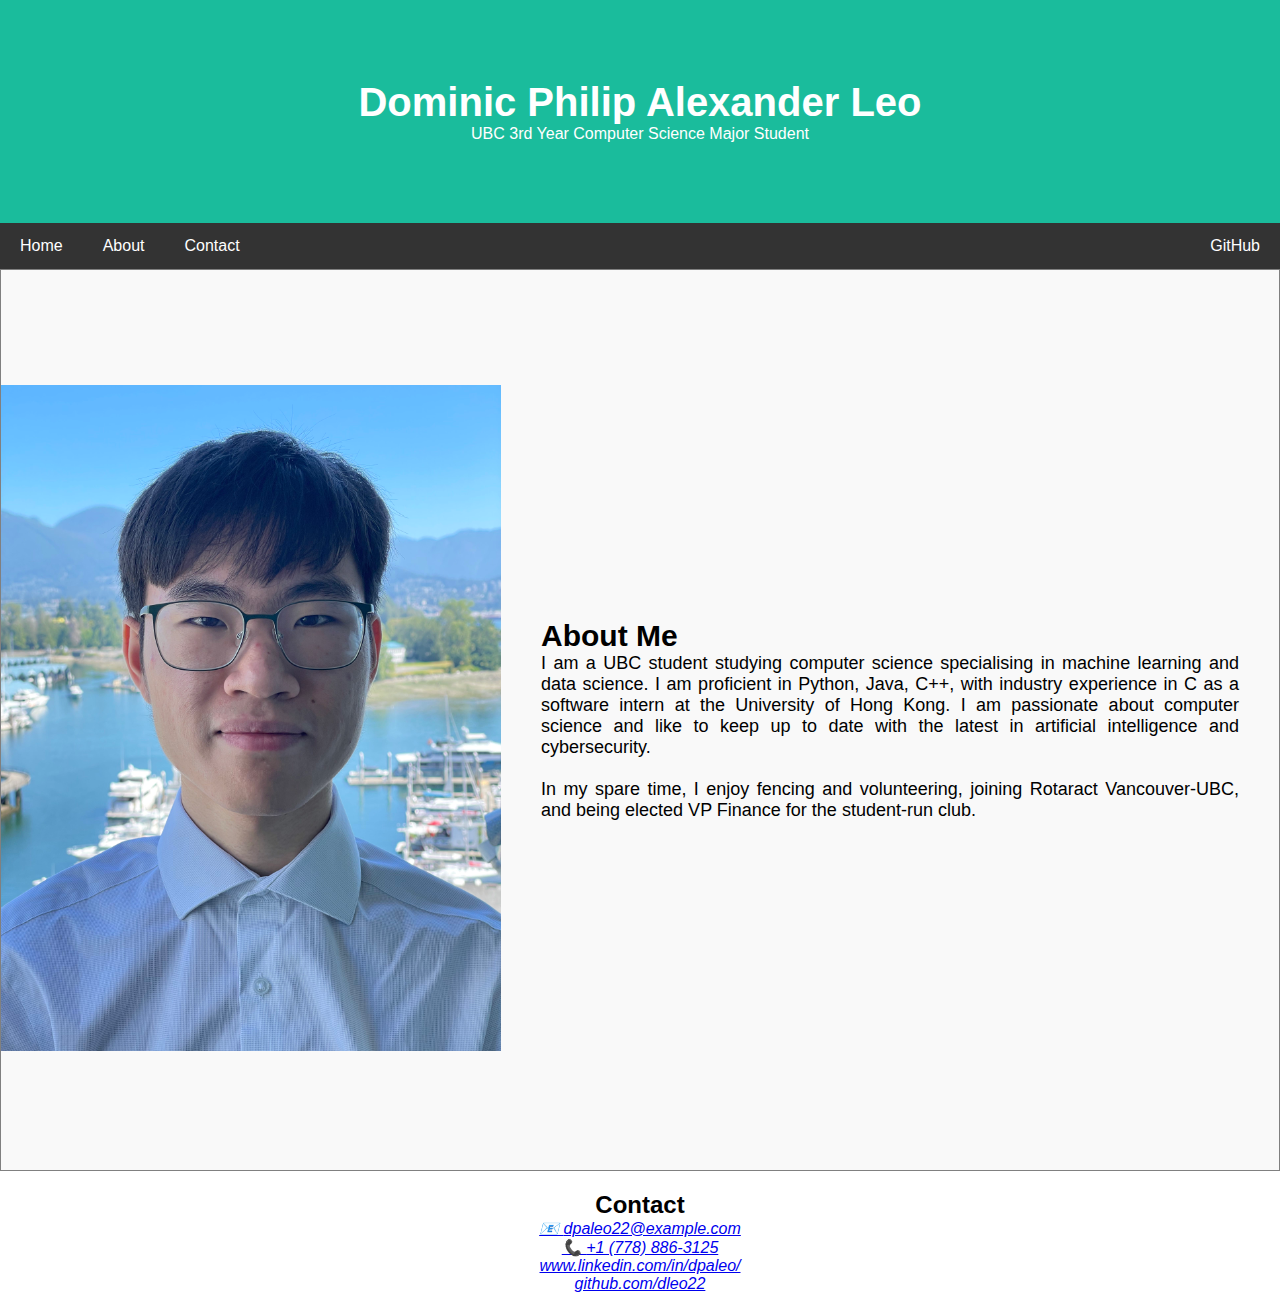
==== index.html @ ecbf02fa "tidied smooth scroll functionality" ====
<!DOCTYPE html>
<html lang="en">
<head>
<meta charset="UTF-8">
<meta name="viewport" content="width=device-width, initial-scale=1">
<style>
    body {
      font-family: Arial, Helvetica, sans-serif;
    }
</style>
<title>Dominic Leo - Home</title>
<link rel = "stylesheet", href = "styles/style.css">
</head>

<body>
<div class="header" id="home"> 
    <h1>Dominic Philip Alexander Leo</h1>
    <p>UBC 3rd Year Computer Science Major Student</p>
</div>

<div class="navbar">
    <a href="#home">Home</a>
    <a href="#about">About</a>
    <a href="#contact">Contact</a>
    <a href="https://github.com/dleo22" target="_blank" class="right"> GitHub</a>
</div>
<main>
    <section id = "about">
        <div class="column-left">
            
            <img src="images/cover_photo.jpg" width="500" height="">
        </div>
        <div class="column-right">
            <h1>About Me</h1>
            <p>I am a UBC student studying computer science specialising in machine learning and data science.
                I am proficient in Python, Java, C++, with industry experience in C as a software intern at the University of Hong Kong.
                I am passionate about computer science and like to keep up to date with the latest in artificial intelligence and cybersecurity.
                </br></br>
                In my spare time, I enjoy fencing and volunteering, joining Rotaract Vancouver-UBC, and being elected VP Finance for the student-run club.
            </p>
        </div>
    
    </section>

    <div class="footer" id="contact">
        <h2>Contact</h2>
        <address>
            <a href="mailto:dpaleo22@example.com">dpaleo22@example.com</a><br />
            <a href="tel:+17788863125">+1 (778) 886‑3125</a><br />
            <a href="https://www.linkedin.com/in/dpaleo/">www.linkedin.com/in/dpaleo/</a><br />
            <a href="https://github.com/dleo22" class="right">github.com/dleo22</a>
          </address>
    </footer>
</main>
</body>
</html>
---- styles/style.css ----
*{
    padding: 0;
    margin: 0;
}

html{
    scroll-behavior: smooth;
}
    
section{
height: 100vh;
border: 1px solid grey;
display: flex;
justify-content: center;
align-items: center;
}

.header {
    padding: 80px; /* some padding */
    text-align: center; /* center the text */
    background: #1abc9c; /* green background */
    color: white; /* white text color */
    }
    
.header h1 {
font-size: 40px;
}

/* Style the top navigation bar */
.navbar {
    overflow: hidden; /* Hide overflow */
    background-color: #333; /* Dark background color */
}

/* Style the navigation bar links */
.navbar a {
    float: left; /* Make sure that the links stay side-by-side */
    display: block; /* Change the display to block, for responsive reasons (see below) */
    color: white; /* White text color */
    text-align: center; /* Center the text */
    padding: 14px 20px; /* Add some padding */
    text-decoration: none; /* Remove underline */
}

/* Right-aligned link */
.navbar a.right {
    float: right; /* Float a link to the right */
}

/* Change color on hover/mouse-over */
.navbar a:hover {
    background-color: #ddd; /* Grey background color */
    color: black; /* Black text color */
}

.Container{
margin-top: 10%
}

.Container img{
float:right
}

.Container h1{
margin-top: 3%;
}

.column-left{
    float: left;

}

.column-right{
    padding:40px;
    text-align: justify;
    text-justify: inter-word;
}

.column-right p{
    font-size: 18px;;
}

.column-right h1{
    font-size: 30px;
    
}

/* Clear floats after image containers */
.row::after {
    content: "";
    clear: both;
    display: table;
}

.footer{
    padding:20px;
    text-align: center;
    background-color: #ddd;
}

a[href^='mailto']::before {
    content: '📧 ';
    }
    
a[href^='tel']::before {
content: '📞 ';
}

#intro {
    background-color:rgb(255, 255, 255);
    }
    #about{
    background-color: rgb(249, 249, 249);
    }
    #contact{
    background-color: rgb(255, 255, 255);
    }
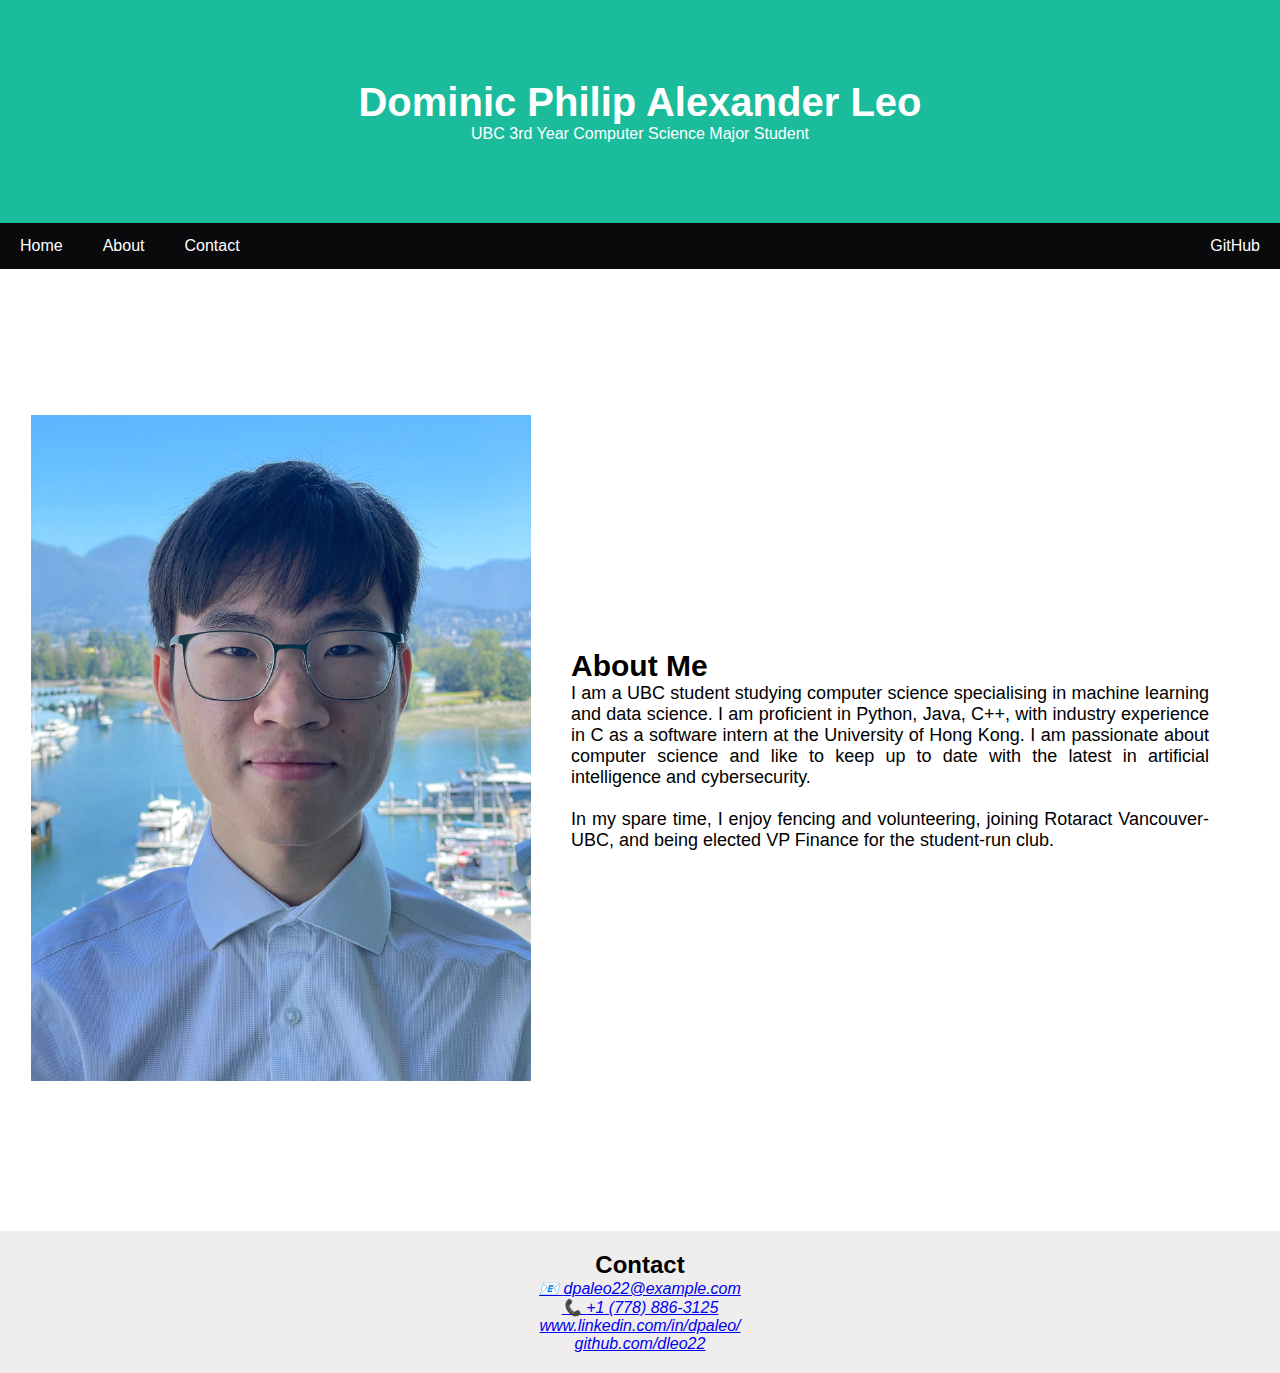
==== commit d97e47e2: "edited colour palette" ====
--- a/index.html
+++ b/index.html
@@ -24,6 +24,7 @@
     <a href="#contact">Contact</a>
     <a href="https://github.com/dleo22" target="_blank" class="right"> GitHub</a>
 </div>
+
 <main>
     <section id = "about">
         <div class="column-left">
--- a/styles/style.css
+++ b/styles/style.css
@@ -8,18 +8,19 @@
 }
     
 section{
-height: 100vh;
-border: 1px solid grey;
-display: flex;
-justify-content: center;
-align-items: center;
+    height: 100vh;
+    border: 1px solid grey;
+    display: flex;
+    justify-content: center;
+    align-items: center;
+    padding:30px;
 }
 
 .header {
-    padding: 80px; /* some padding */
-    text-align: center; /* center the text */
-    background: #1abc9c; /* green background */
-    color: white; /* white text color */
+    padding: 80px;
+    text-align: center;
+    background: #1abc9c;
+    color: white;
     }
     
 .header h1 {
@@ -29,7 +30,7 @@
 /* Style the top navigation bar */
 .navbar {
     overflow: hidden; /* Hide overflow */
-    background-color: #333; /* Dark background color */
+    background-color: #0A090C; /* Dark background color */
 }
 
 /* Style the navigation bar links */
@@ -53,21 +54,8 @@
     color: black; /* Black text color */
 }
 
-.Container{
-margin-top: 10%
-}
-
-.Container img{
-float:right
-}
-
-.Container h1{
-margin-top: 3%;
-}
-
 .column-left{
     float: left;
-
 }
 
 .column-right{
@@ -95,7 +83,6 @@
 .footer{
     padding:20px;
     text-align: center;
-    background-color: #ddd;
 }
 
 a[href^='mailto']::before {
@@ -106,12 +93,10 @@
 content: '📞 ';
 }
 
-#intro {
-    background-color:rgb(255, 255, 255);
-    }
-    #about{
-    background-color: rgb(249, 249, 249);
-    }
-    #contact{
-    background-color: rgb(255, 255, 255);
-    }+#about{
+    background-color: f0edee;
+    border: 1px solid white;
+}
+#contact{
+    background-color: #f0edee;
+}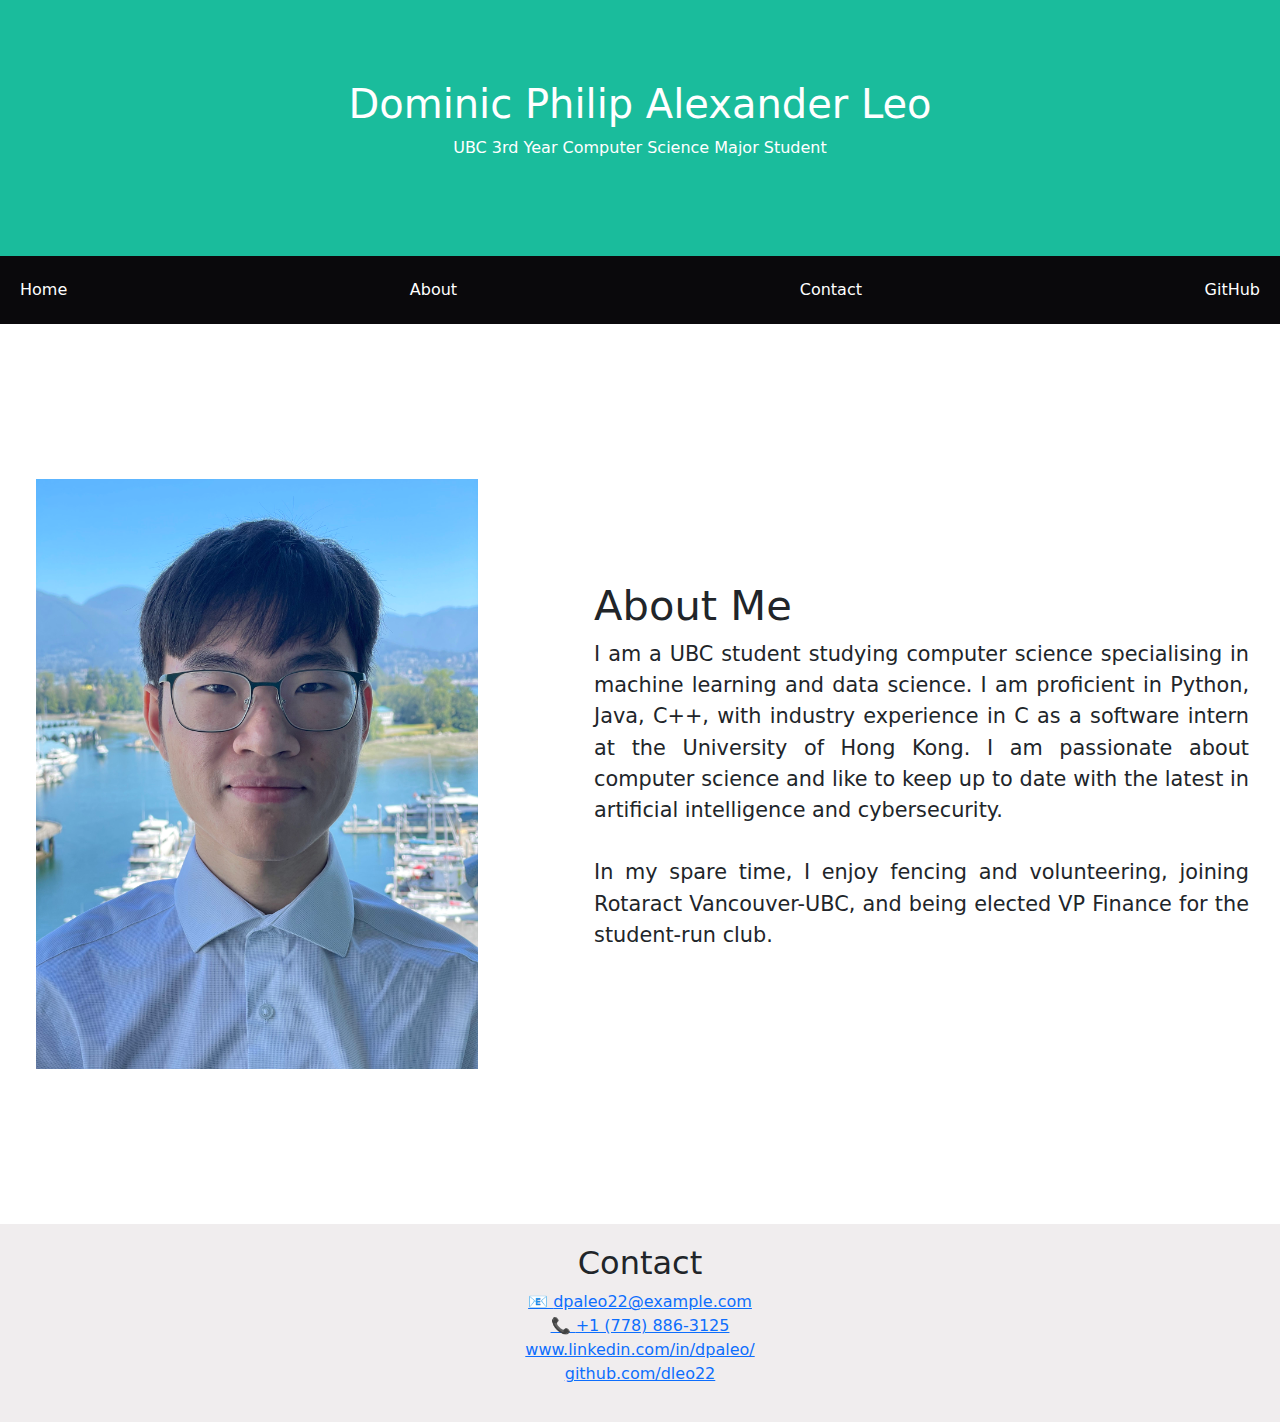
==== commit 50bc38ec: "added bootstrap css" ====
--- a/index.html
+++ b/index.html
@@ -9,6 +9,7 @@
     }
 </style>
 <title>Dominic Leo - Home</title>
+<link href="https://cdn.jsdelivr.net/npm/bootstrap@5.3.3/dist/css/bootstrap.min.css" rel="stylesheet" integrity="sha384-QWTKZyjpPEjISv5WaRU9OFeRpok6YctnYmDr5pNlyT2bRjXh0JMhjY6hW+ALEwIH" crossorigin="anonymous">
 <link rel = "stylesheet", href = "styles/style.css">
 </head>
 
@@ -28,8 +29,7 @@
 <main>
     <section id = "about">
         <div class="column-left">
-            
-            <img src="images/cover_photo.jpg" width="500" height="">
+            <img src="images/cover_photo.jpg" style="max-width:80%;height:auto;">
         </div>
         <div class="column-right">
             <h1>About Me</h1>
@@ -48,8 +48,8 @@
         <address>
             <a href="mailto:dpaleo22@example.com">dpaleo22@example.com</a><br />
             <a href="tel:+17788863125">+1 (778) 886‑3125</a><br />
-            <a href="https://www.linkedin.com/in/dpaleo/">www.linkedin.com/in/dpaleo/</a><br />
-            <a href="https://github.com/dleo22" class="right">github.com/dleo22</a>
+            <a href="https://www.linkedin.com/in/dpaleo/" target="_blank">www.linkedin.com/in/dpaleo/</a><br />
+            <a href="https://github.com/dleo22" class="right" target="_blank">github.com/dleo22</a>
           </address>
     </footer>
 </main>
--- a/styles/style.css
+++ b/styles/style.css
@@ -55,22 +55,22 @@
 }
 
 .column-left{
-    float: left;
+    padding:5px;
+    /* float: left; */
 }
 
 .column-right{
-    padding:40px;
+    /* padding:40px; */
     text-align: justify;
     text-justify: inter-word;
 }
 
 .column-right p{
-    font-size: 18px;;
+    font-size: calc(8px + 1vw);
 }
 
 .column-right h1{
-    font-size: 30px;
-    
+    font-size: calc(16px + 2vw);
 }
 
 /* Clear floats after image containers */
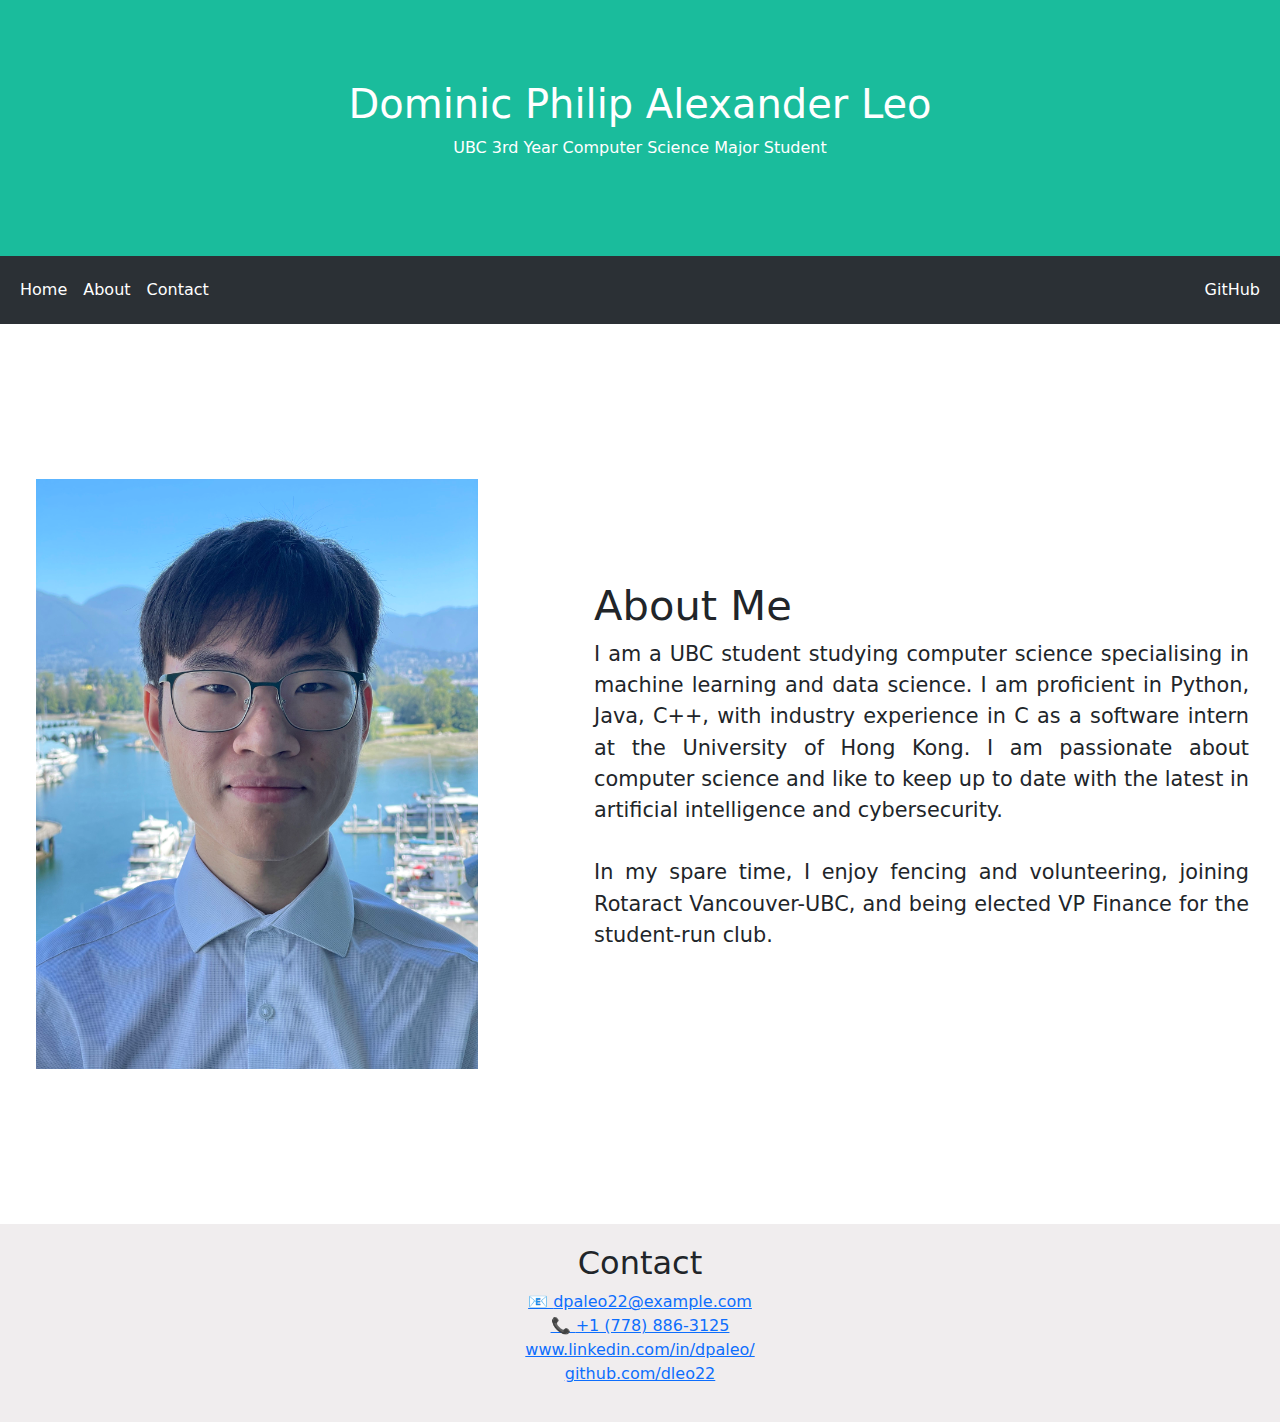
==== commit 28731235: "added bootstrap navbar" ====
--- a/index.html
+++ b/index.html
@@ -19,12 +19,33 @@
     <p>UBC 3rd Year Computer Science Major Student</p>
 </div>
 
-<div class="navbar">
+<!-- <div class="navbar">
     <a href="#home">Home</a>
     <a href="#about">About</a>
     <a href="#contact">Contact</a>
     <a href="https://github.com/dleo22" target="_blank" class="right"> GitHub</a>
-</div>
+</div> -->
+
+<nav class="navbar navbar-expand-lg bg-body-tertiary" data-bs-theme="dark">
+    <div class="container-fluid">
+      <button class="navbar-toggler" type="button" data-bs-toggle="collapse" data-bs-target="#navbarNavAltMarkup" aria-controls="navbarNavAltMarkup" aria-expanded="false" aria-label="Toggle navigation">
+        <span class="navbar-toggler-icon"></span>
+      </button>
+      <div class="collapse navbar-collapse" id="navbarNavAltMarkup">
+        <div class="navbar-nav">
+          <a class="nav-link active" aria-current="page" href="#home">Home</a>
+          <a class="nav-link" href="#about">About</a>
+          <a class="nav-link" href="#contact">Contact</a>
+        </div>
+    </div>
+    <div class="navbar-collapse collapse w-100 order-3 dual-collapse2">
+        <ul class="navbar-nav ms-auto">
+            <li class="nav-item">
+                <a class="nav-link" href="https://github.com/dleo22" target="_blank">GitHub</a>
+            </li>
+        </ul>
+    </div>
+</nav>
 
 <main>
     <section id = "about">
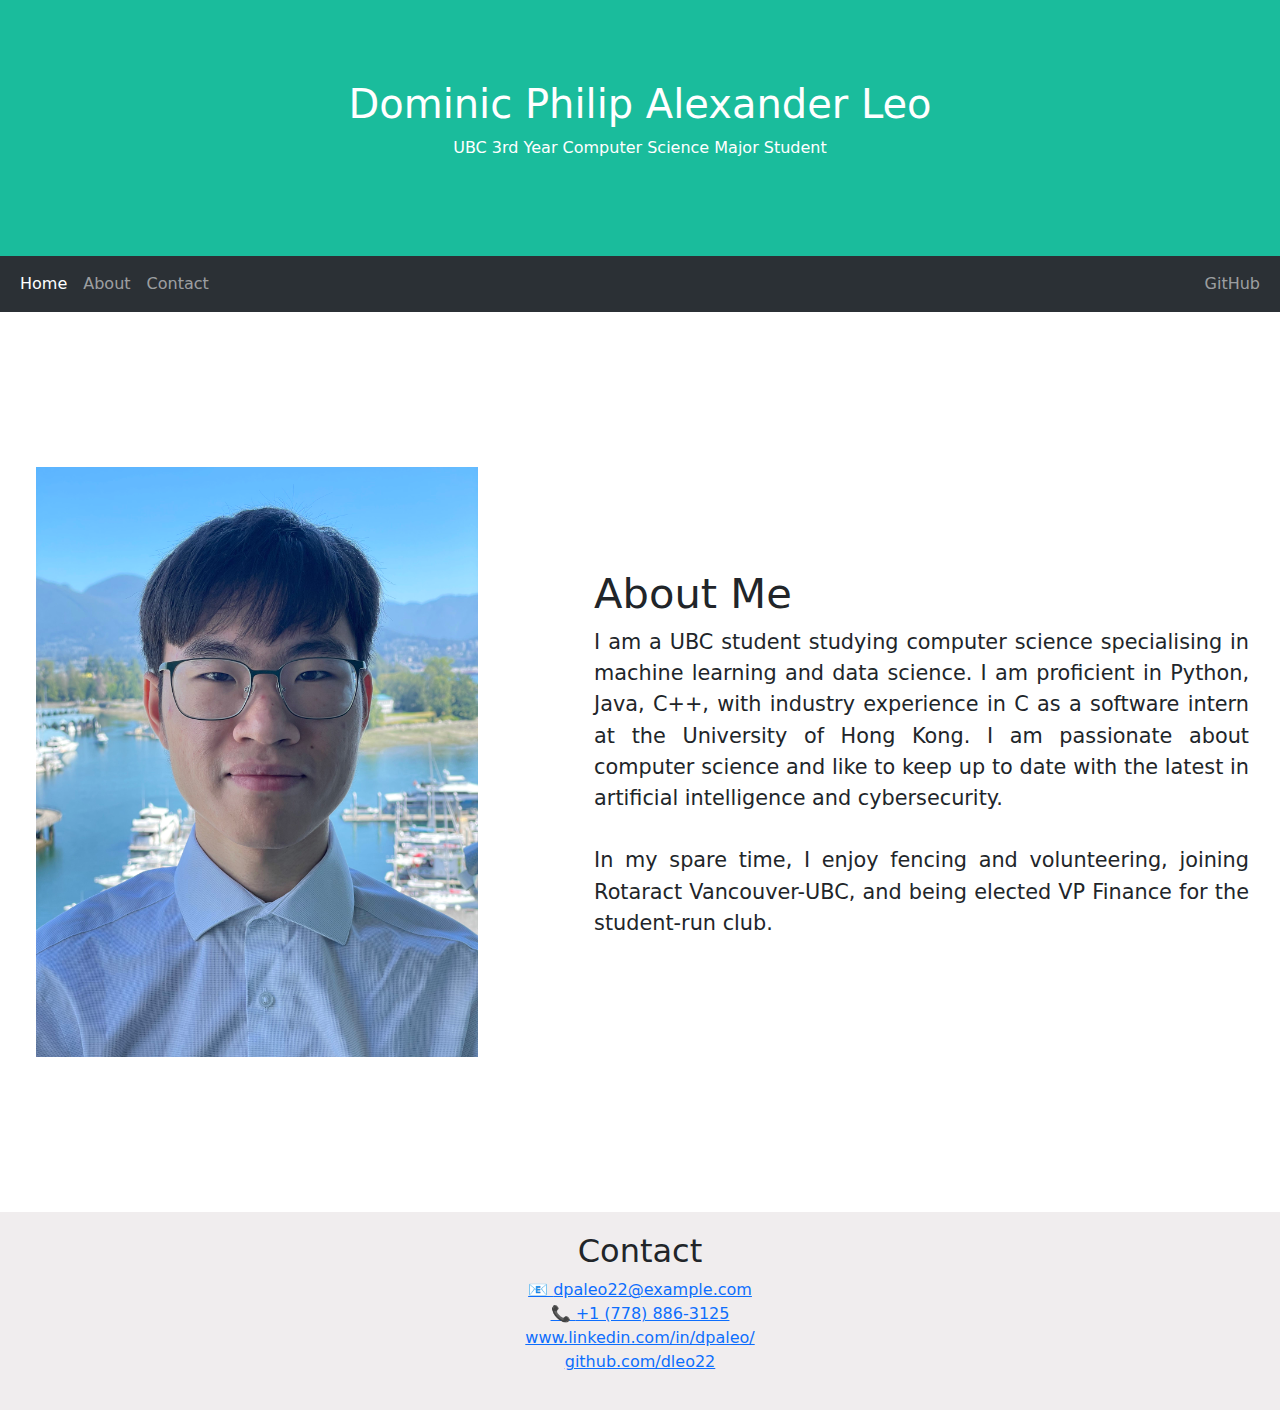
==== commit 3187e4a7: "fixed collapsing navbar" ====
--- a/index.html
+++ b/index.html
@@ -18,13 +18,6 @@
     <h1>Dominic Philip Alexander Leo</h1>
     <p>UBC 3rd Year Computer Science Major Student</p>
 </div>
-
-<!-- <div class="navbar">
-    <a href="#home">Home</a>
-    <a href="#about">About</a>
-    <a href="#contact">Contact</a>
-    <a href="https://github.com/dleo22" target="_blank" class="right"> GitHub</a>
-</div> -->
 
 <nav class="navbar navbar-expand-lg bg-body-tertiary" data-bs-theme="dark">
     <div class="container-fluid">
@@ -74,5 +67,6 @@
           </address>
     </footer>
 </main>
+<script src="https://cdn.jsdelivr.net/npm/bootstrap@5.3.3/dist/js/bootstrap.bundle.min.js" integrity="sha384-YvpcrYf0tY3lHB60NNkmXc5s9fDVZLESaAA55NDzOxhy9GkcIdslK1eN7N6jIeHz" crossorigin="anonymous"></script>
 </body>
 </html>--- a/styles/style.css
+++ b/styles/style.css
@@ -25,33 +25,6 @@
     
 .header h1 {
 font-size: 40px;
-}
-
-/* Style the top navigation bar */
-.navbar {
-    overflow: hidden; /* Hide overflow */
-    background-color: #0A090C; /* Dark background color */
-}
-
-/* Style the navigation bar links */
-.navbar a {
-    float: left; /* Make sure that the links stay side-by-side */
-    display: block; /* Change the display to block, for responsive reasons (see below) */
-    color: white; /* White text color */
-    text-align: center; /* Center the text */
-    padding: 14px 20px; /* Add some padding */
-    text-decoration: none; /* Remove underline */
-}
-
-/* Right-aligned link */
-.navbar a.right {
-    float: right; /* Float a link to the right */
-}
-
-/* Change color on hover/mouse-over */
-.navbar a:hover {
-    background-color: #ddd; /* Grey background color */
-    color: black; /* Black text color */
 }
 
 .column-left{
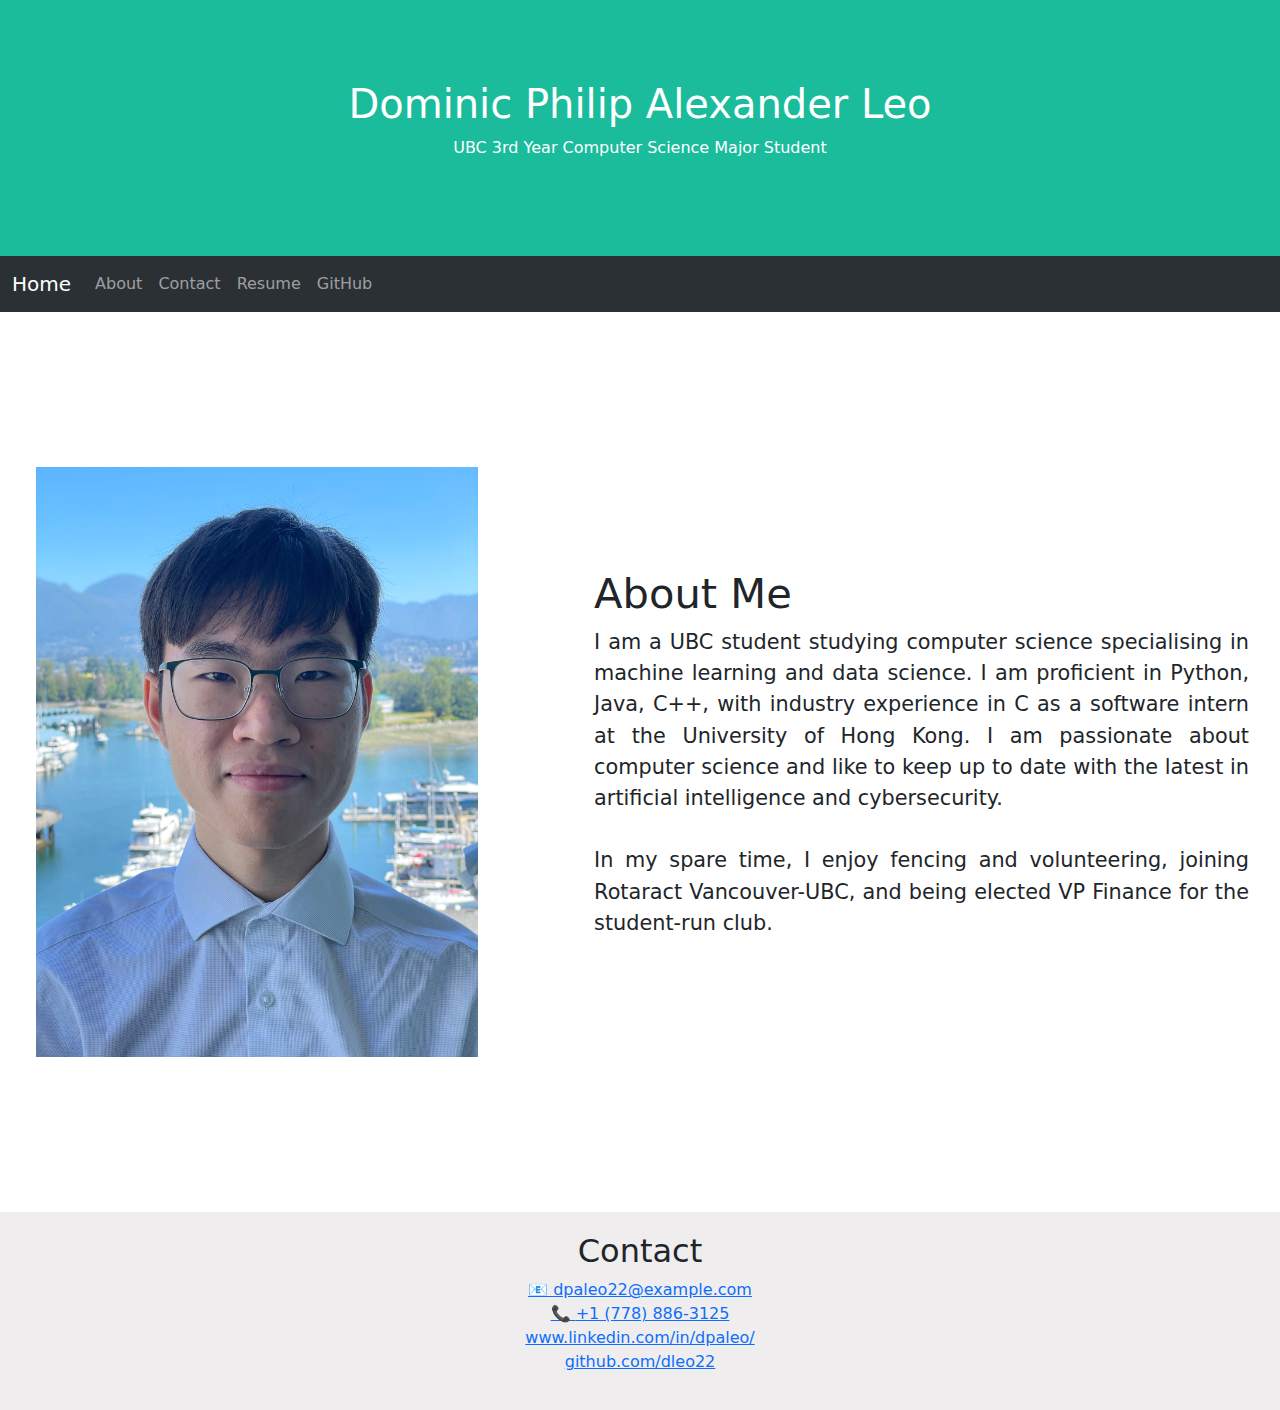
==== commit cdf4a660: "added resume page" ====
--- a/index.html
+++ b/index.html
@@ -1,44 +1,41 @@
 <!DOCTYPE html>
 <html lang="en">
 <head>
-<meta charset="UTF-8">
-<meta name="viewport" content="width=device-width, initial-scale=1">
-<style>
-    body {
-      font-family: Arial, Helvetica, sans-serif;
-    }
-</style>
-<title>Dominic Leo - Home</title>
-<link href="https://cdn.jsdelivr.net/npm/bootstrap@5.3.3/dist/css/bootstrap.min.css" rel="stylesheet" integrity="sha384-QWTKZyjpPEjISv5WaRU9OFeRpok6YctnYmDr5pNlyT2bRjXh0JMhjY6hW+ALEwIH" crossorigin="anonymous">
-<link rel = "stylesheet", href = "styles/style.css">
+    <meta charset="UTF-8">
+    <meta name="viewport" content="width=device-width, initial-scale=1">
+    <style>
+        body {
+        font-family: Arial, Helvetica, sans-serif;
+        }
+    </style>
+    <title>Dominic Leo - Home</title>
+    <link href="https://cdn.jsdelivr.net/npm/bootstrap@5.3.3/dist/css/bootstrap.min.css" rel="stylesheet" integrity="sha384-QWTKZyjpPEjISv5WaRU9OFeRpok6YctnYmDr5pNlyT2bRjXh0JMhjY6hW+ALEwIH" crossorigin="anonymous">
+    <link rel="stylesheet" href="https://cdnjs.cloudflare.com/ajax/libs/font-awesome/4.7.0/css/font-awesome.min.css">
+    <link rel = "stylesheet", href = "styles/style.css">
 </head>
 
 <body>
-<div class="header" id="home"> 
-    <h1>Dominic Philip Alexander Leo</h1>
-    <p>UBC 3rd Year Computer Science Major Student</p>
-</div>
+    <div class="header" id="home"> 
+        <h1>Dominic Philip Alexander Leo</h1>
+        <p>UBC 3rd Year Computer Science Major Student</p>
+    </div>
 
-<nav class="navbar navbar-expand-lg bg-body-tertiary" data-bs-theme="dark">
-    <div class="container-fluid">
-      <button class="navbar-toggler" type="button" data-bs-toggle="collapse" data-bs-target="#navbarNavAltMarkup" aria-controls="navbarNavAltMarkup" aria-expanded="false" aria-label="Toggle navigation">
-        <span class="navbar-toggler-icon"></span>
-      </button>
-      <div class="collapse navbar-collapse" id="navbarNavAltMarkup">
-        <div class="navbar-nav">
-          <a class="nav-link active" aria-current="page" href="#home">Home</a>
-          <a class="nav-link" href="#about">About</a>
-          <a class="nav-link" href="#contact">Contact</a>
+    <nav class="navbar navbar-expand-lg bg-body-tertiary" data-bs-theme="dark">
+        <div class="container-fluid">
+            <a class="navbar-brand" href="index.html">Home</a>
+            <button class="navbar-toggler" type="button" data-bs-toggle="collapse" data-bs-target="#navbarNavAltMarkup" aria-controls="navbarNavAltMarkup" aria-expanded="false" aria-label="Toggle navigation">
+                <span class="navbar-toggler-icon"></span>
+            </button>
+            <div class="collapse navbar-collapse" id="navbarNavAltMarkup">
+                <div class="navbar-nav">
+                <!-- <a class="nav-link active" aria-current="page" href="#home">Home</a> -->
+                <a class="nav-link" href="#about">About</a>
+                <a class="nav-link" href="#contact">Contact</a>
+                <a class="nav-link" href="resume.html">Resume</a>
+                <a class="nav-link" href="https://github.com/dleo22" target="_blank">GitHub</a>
+            </div>
         </div>
-    </div>
-    <div class="navbar-collapse collapse w-100 order-3 dual-collapse2">
-        <ul class="navbar-nav ms-auto">
-            <li class="nav-item">
-                <a class="nav-link" href="https://github.com/dleo22" target="_blank">GitHub</a>
-            </li>
-        </ul>
-    </div>
-</nav>
+    </nav>
 
 <main>
     <section id = "about">
@@ -64,7 +61,9 @@
             <a href="tel:+17788863125">+1 (778) 886‑3125</a><br />
             <a href="https://www.linkedin.com/in/dpaleo/" target="_blank">www.linkedin.com/in/dpaleo/</a><br />
             <a href="https://github.com/dleo22" class="right" target="_blank">github.com/dleo22</a>
-          </address>
+        </address>
+        <!-- <a href="#" class="fa fa-facebook"></a>
+        <a href="#" class="fa fa-twitter"></a> -->
     </footer>
 </main>
 <script src="https://cdn.jsdelivr.net/npm/bootstrap@5.3.3/dist/js/bootstrap.bundle.min.js" integrity="sha384-YvpcrYf0tY3lHB60NNkmXc5s9fDVZLESaAA55NDzOxhy9GkcIdslK1eN7N6jIeHz" crossorigin="anonymous"></script>
--- a/styles/style.css
+++ b/styles/style.css
@@ -72,4 +72,32 @@
 }
 #contact{
     background-color: #f0edee;
-}+}
+
+/* Style all font awesome icons */
+.fa {
+    
+    font-size: 50px;
+    width: 50px;
+    text-align: center;
+    text-decoration: none;
+  }
+  
+  /* Add a hover effect if you want */
+  .fa:hover {
+    opacity: 0.7;
+  }
+  
+  /* Set a specific color for each brand */
+  
+  /* Facebook */
+  .fa-facebook {
+    background: #3B5998;
+    color: white;
+  }
+  
+  /* Twitter */
+  .fa-twitter {
+    background: #55ACEE;
+    color: white;
+  }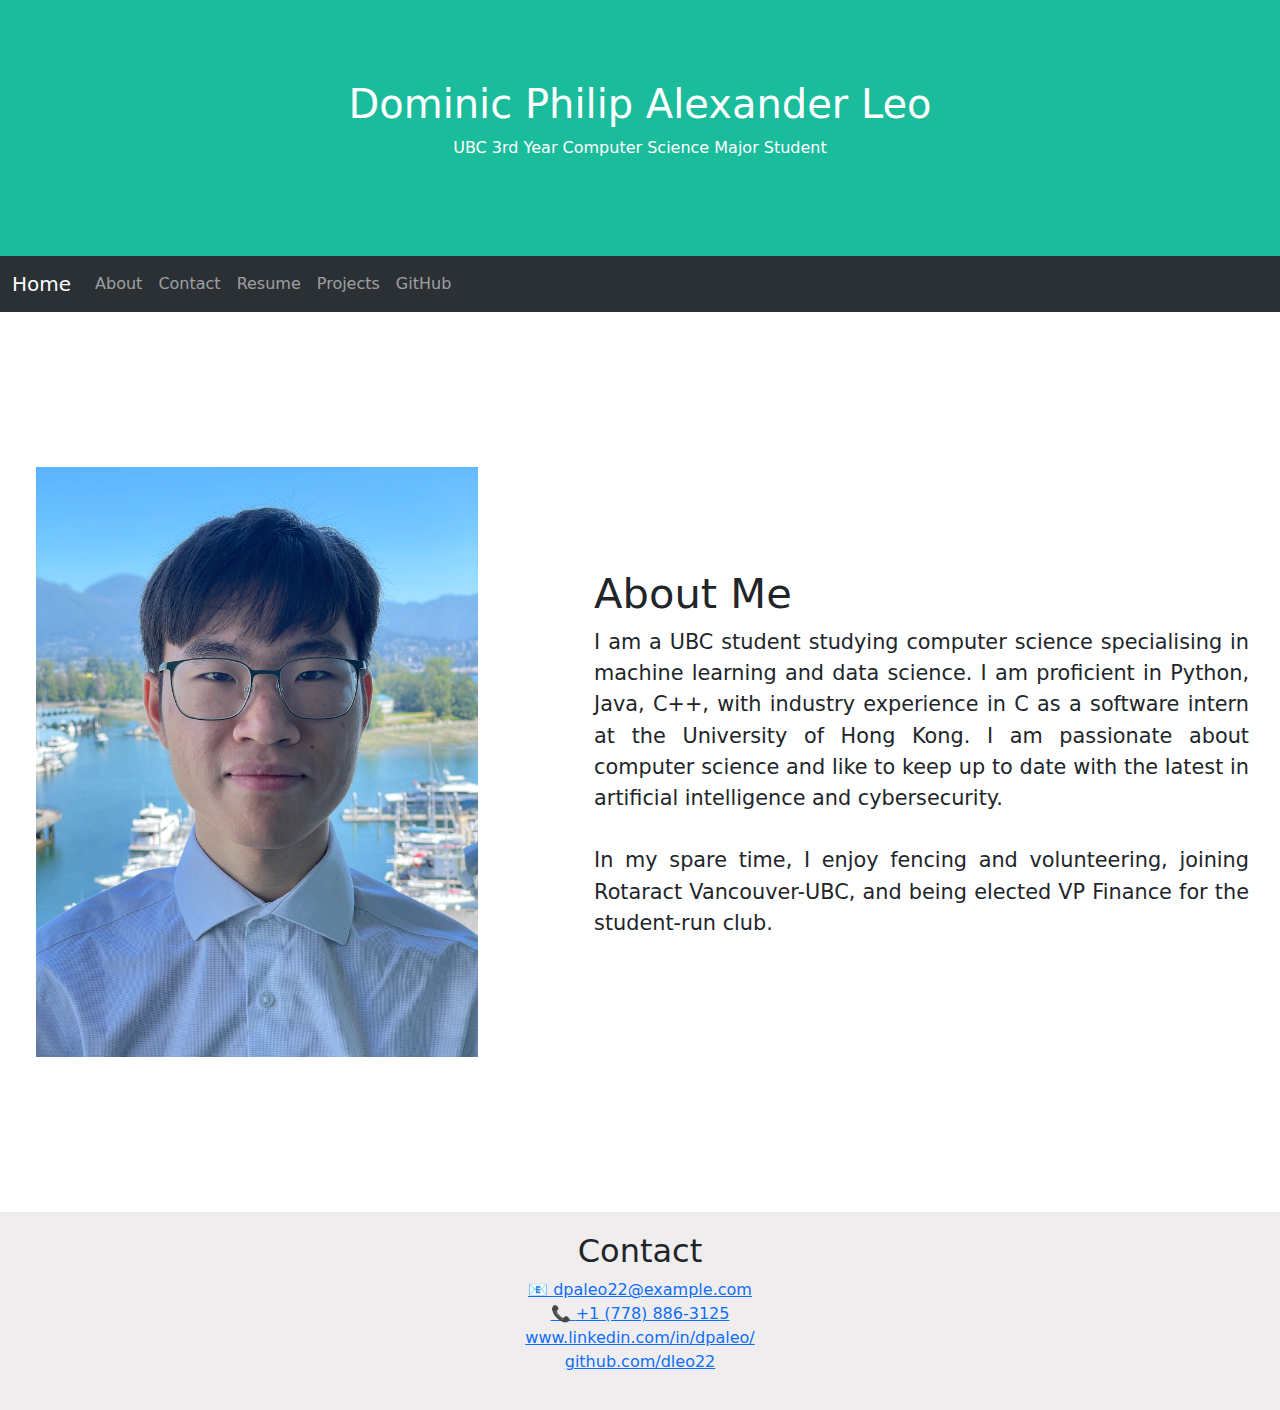
==== commit 913f602d: "added project page" ====
--- a/index.html
+++ b/index.html
@@ -32,6 +32,7 @@
                 <a class="nav-link" href="#about">About</a>
                 <a class="nav-link" href="#contact">Contact</a>
                 <a class="nav-link" href="resume.html">Resume</a>
+                <a class="nav-link" href="projects.html">Projects</a>
                 <a class="nav-link" href="https://github.com/dleo22" target="_blank">GitHub</a>
             </div>
         </div>
--- a/styles/style.css
+++ b/styles/style.css
@@ -26,6 +26,12 @@
 .header h1 {
 font-size: 40px;
 }
+
+h2 strong {
+    display: block;
+    font-size: 75%;
+    opacity: 0.75;
+  }
 
 .column-left{
     padding:5px;
